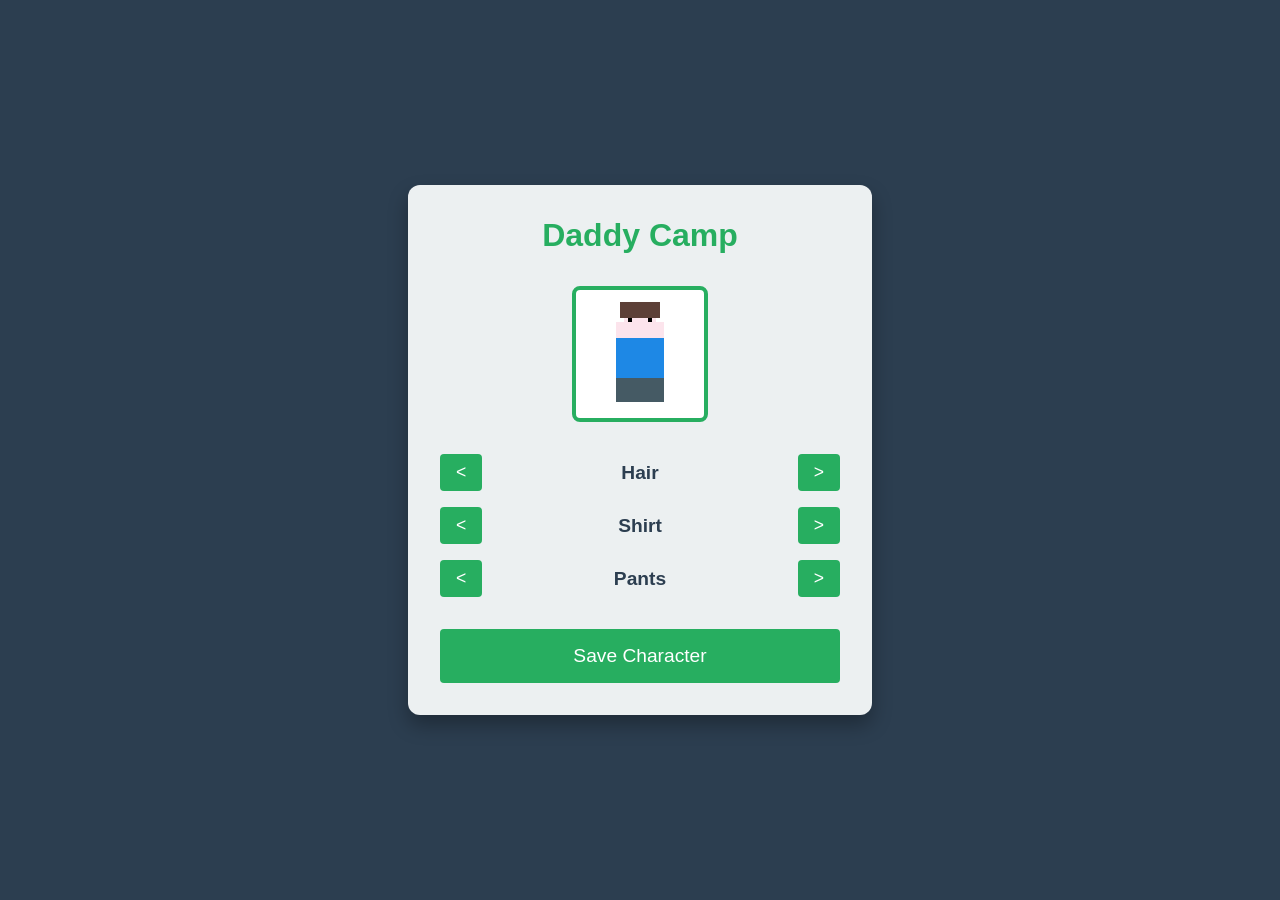
==== index.html @ a2095df0 "Initial Phase 1 boilerplate with SVG assets" ====
<!DOCTYPE html>
<html lang="en">
<head>
    <meta charset="UTF-8">
    <meta name="viewport" content="width=device-width, initial-scale=1.0, maximum-scale=1.0, user-scalable=no">
    <title>Daddy Camp</title>
    <link rel="stylesheet" href="style.css">
    <link rel="manifest" href="manifest.json">
    <meta name="theme-color" content="#4CAF50">
    <link rel="apple-touch-icon" href="icons/icon-192.svg">
</head>
<body>
    <div id="app">
        <header>
            <h1>Daddy Camp</h1>
        </header>

        <main>
            <div id="character-preview">
                <div class="layer" id="layer-base"></div>
                <div class="layer" id="layer-hair"></div>
                <div class="layer" id="layer-shirt"></div>
                <div class="layer" id="layer-pants"></div>
            </div>

            <div id="controls">
                <div class="control-group" data-category="hair">
                    <button class="prev">&lt;</button>
                    <span class="label">Hair</span>
                    <button class="next">&gt;</button>
                </div>
                <div class="control-group" data-category="shirt">
                    <button class="prev">&lt;</button>
                    <span class="label">Shirt</span>
                    <button class="next">&gt;</button>
                </div>
                <div class="control-group" data-category="pants">
                    <button class="prev">&lt;</button>
                    <span class="label">Pants</span>
                    <button class="next">&gt;</button>
                </div>
            </div>
        </main>

        <footer>
            <button id="save-btn">Save Character</button>
        </footer>
    </div>
    <script src="app.js"></script>
    <script>
        if ('serviceWorker' in navigator) {
            window.addEventListener('load', () => {
                navigator.serviceWorker.register('/sw.js');
            });
        }
    </script>
</body>
</html>
---- style.css ----
:root {
    --bg-color: #2c3e50;
    --card-bg: #ecf0f1;
    --primary: #27ae60;
    --primary-dark: #2ecc71;
    --text: #2c3e50;
    --white: #ffffff;
}

body {
    font-family: 'Segoe UI', Tahoma, Geneva, Verdana, sans-serif;
    background-color: var(--bg-color);
    margin: 0;
    padding: 0;
    color: var(--text);
    display: flex;
    justify-content: center;
    align-items: center;
    min-height: 100vh;
}

#app {
    background-color: var(--card-bg);
    padding: 2rem;
    border-radius: 12px;
    box-shadow: 0 10px 20px rgba(0, 0, 0, 0.3);
    text-align: center;
    width: 90vw;
    max-width: 400px;
}

header h1 {
    margin-top: 0;
    color: var(--primary);
}

#character-preview {
    width: 128px;
    height: 128px;
    margin: 2rem auto;
    position: relative;
    background-color: var(--white);
    border: 4px solid var(--primary);
    border-radius: 8px;
    overflow: hidden;
}

.layer {
    position: absolute;
    top: 0;
    left: 0;
    width: 100%;
    height: 100%;
    background-size: contain;
    background-repeat: no-repeat;
    background-position: center;
    image-rendering: pixelated;
    image-rendering: crisp-edges;
}

#controls {
    display: flex;
    flex-direction: column;
    gap: 1rem;
    margin: 2rem 0;
}

.control-group {
    display: flex;
    align-items: center;
    justify-content: space-between;
}

.control-group span {
    font-weight: bold;
    font-size: 1.2rem;
    width: 100px;
}

button {
    background-color: var(--primary);
    color: var(--white);
    border: none;
    padding: 0.5rem 1rem;
    border-radius: 4px;
    cursor: pointer;
    font-size: 1.1rem;
    transition: background-color 0.2s;
}

button:active {
    background-color: var(--primary-dark);
}

#save-btn {
    width: 100%;
    padding: 1rem;
    font-size: 1.2rem;
    background-color: var(--primary);
}
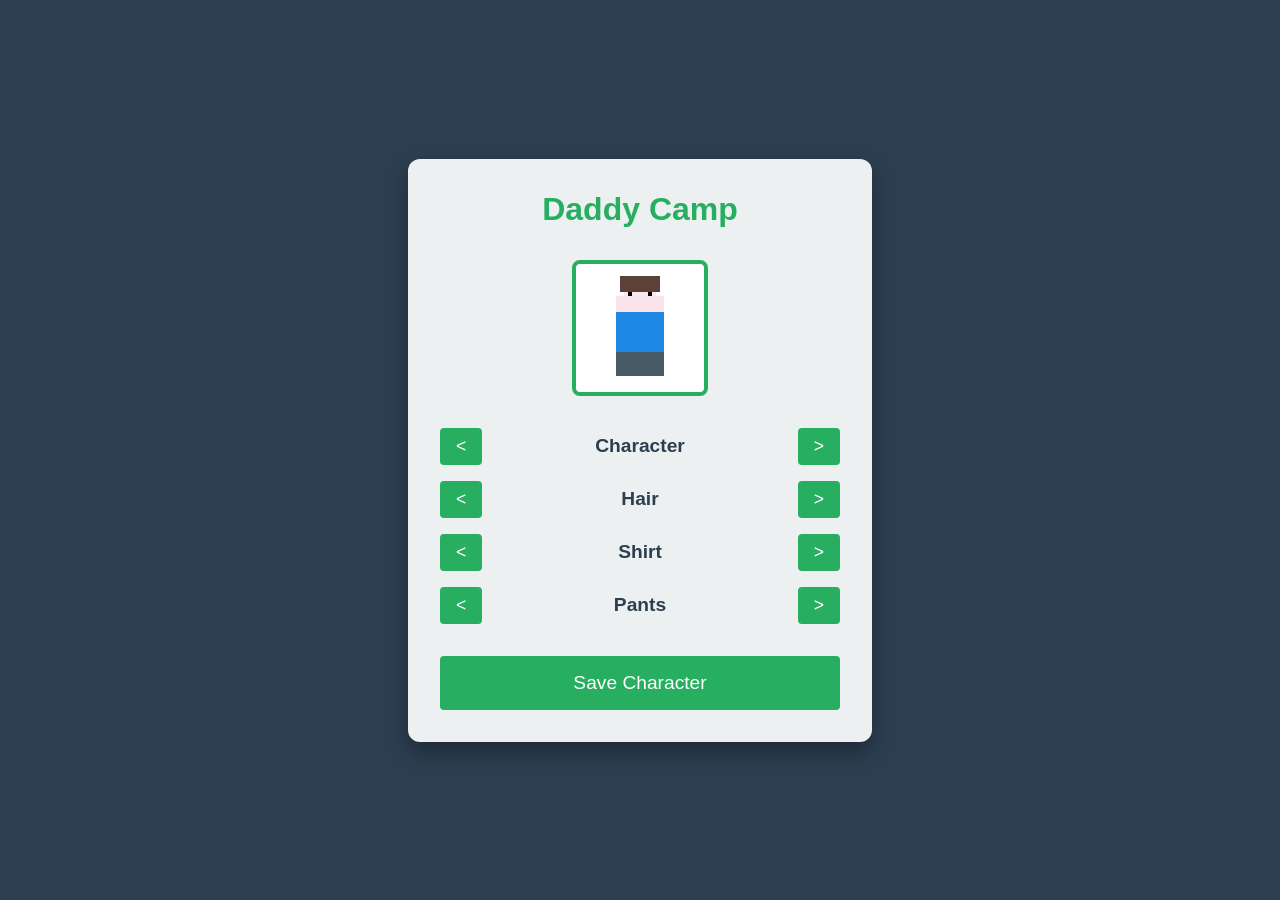
==== commit af5215e5: "Add boy and girl character versions" ====
--- a/index.html
+++ b/index.html
@@ -24,6 +24,11 @@
             </div>
 
             <div id="controls">
+                <div class="control-group" data-category="base">
+                    <button class="prev">&lt;</button>
+                    <span class="label">Character</span>
+                    <button class="next">&gt;</button>
+                </div>
                 <div class="control-group" data-category="hair">
                     <button class="prev">&lt;</button>
                     <span class="label">Hair</span>
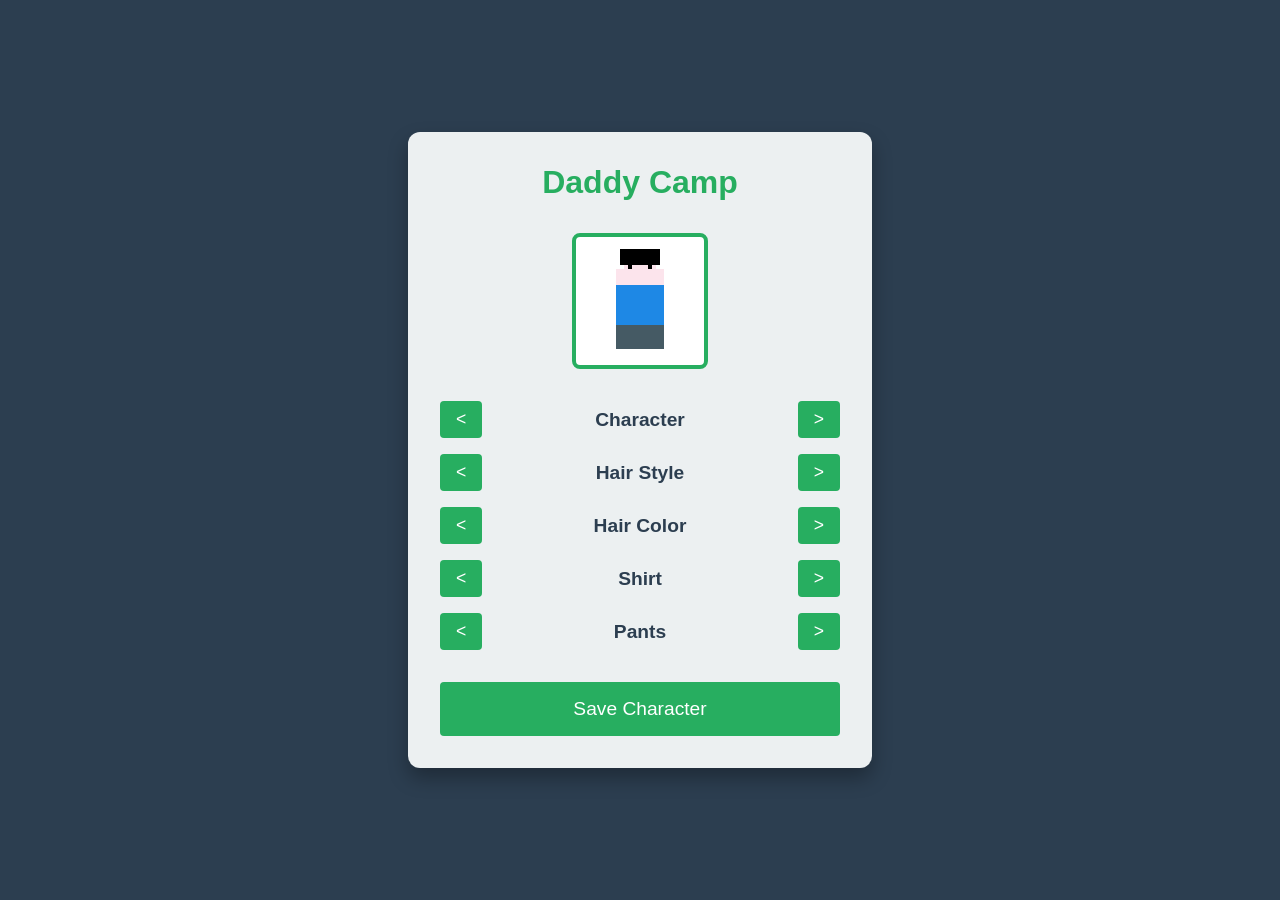
==== commit 05c3abb1: "Separate hair style and hair color" ====
--- a/index.html
+++ b/index.html
@@ -31,7 +31,12 @@
                 </div>
                 <div class="control-group" data-category="hair">
                     <button class="prev">&lt;</button>
-                    <span class="label">Hair</span>
+                    <span class="label">Hair Style</span>
+                    <button class="next">&gt;</button>
+                </div>
+                <div class="control-group" data-category="hairColor">
+                    <button class="prev">&lt;</button>
+                    <span class="label">Hair Color</span>
                     <button class="next">&gt;</button>
                 </div>
                 <div class="control-group" data-category="shirt">
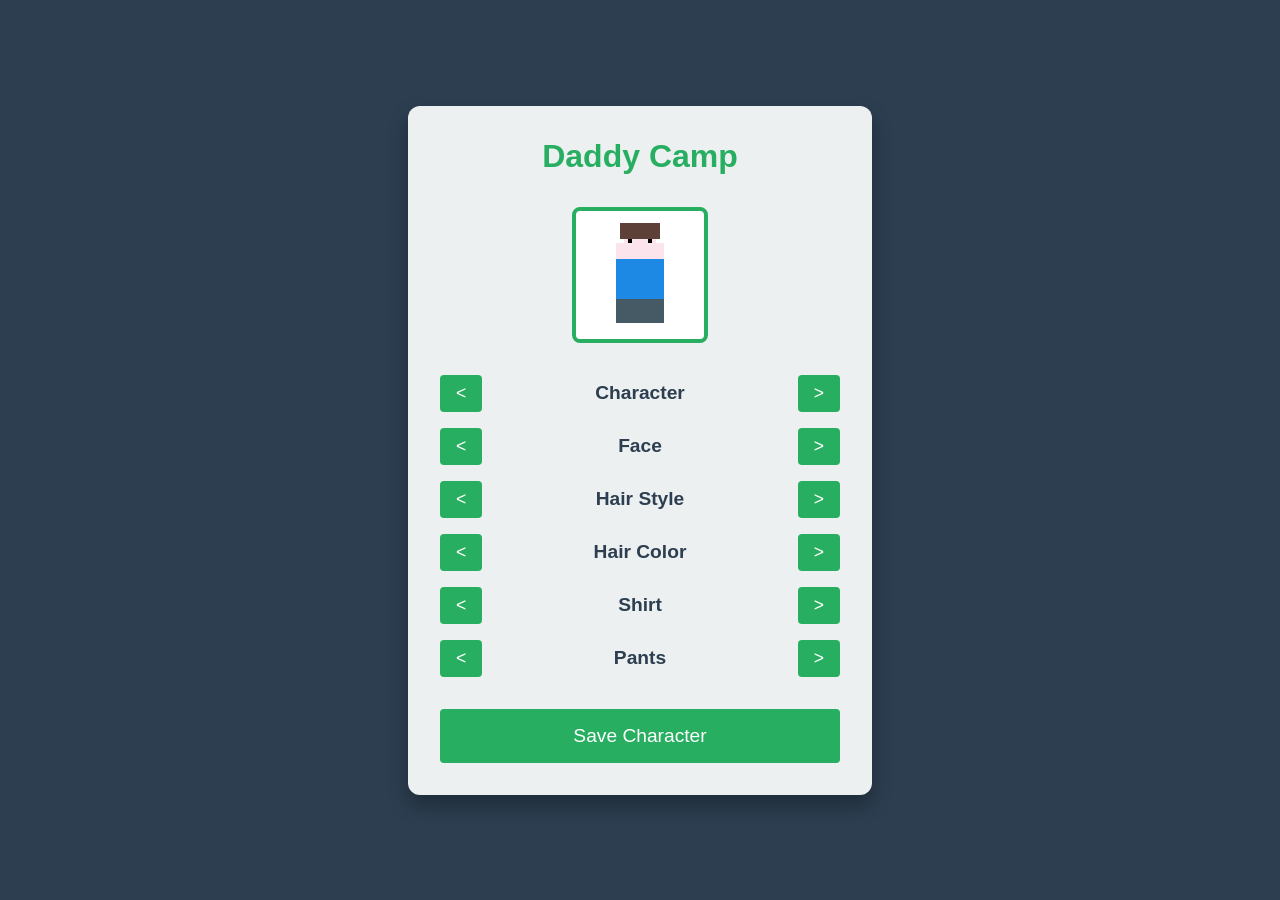
==== commit 2893f5f3: "Add Face customization and separate faces from base bodies (v8)" ====
--- a/index.html
+++ b/index.html
@@ -18,6 +18,7 @@
         <main>
             <div id="character-preview">
                 <div class="layer" id="layer-base"></div>
+                <div class="layer" id="layer-face"></div>
                 <div class="layer" id="layer-hair"></div>
                 <div class="layer" id="layer-shirt"></div>
                 <div class="layer" id="layer-pants"></div>
@@ -27,6 +28,11 @@
                 <div class="control-group" data-category="base">
                     <button class="prev">&lt;</button>
                     <span class="label">Character</span>
+                    <button class="next">&gt;</button>
+                </div>
+                <div class="control-group" data-category="face">
+                    <button class="prev">&lt;</button>
+                    <span class="label">Face</span>
                     <button class="next">&gt;</button>
                 </div>
                 <div class="control-group" data-category="hair">
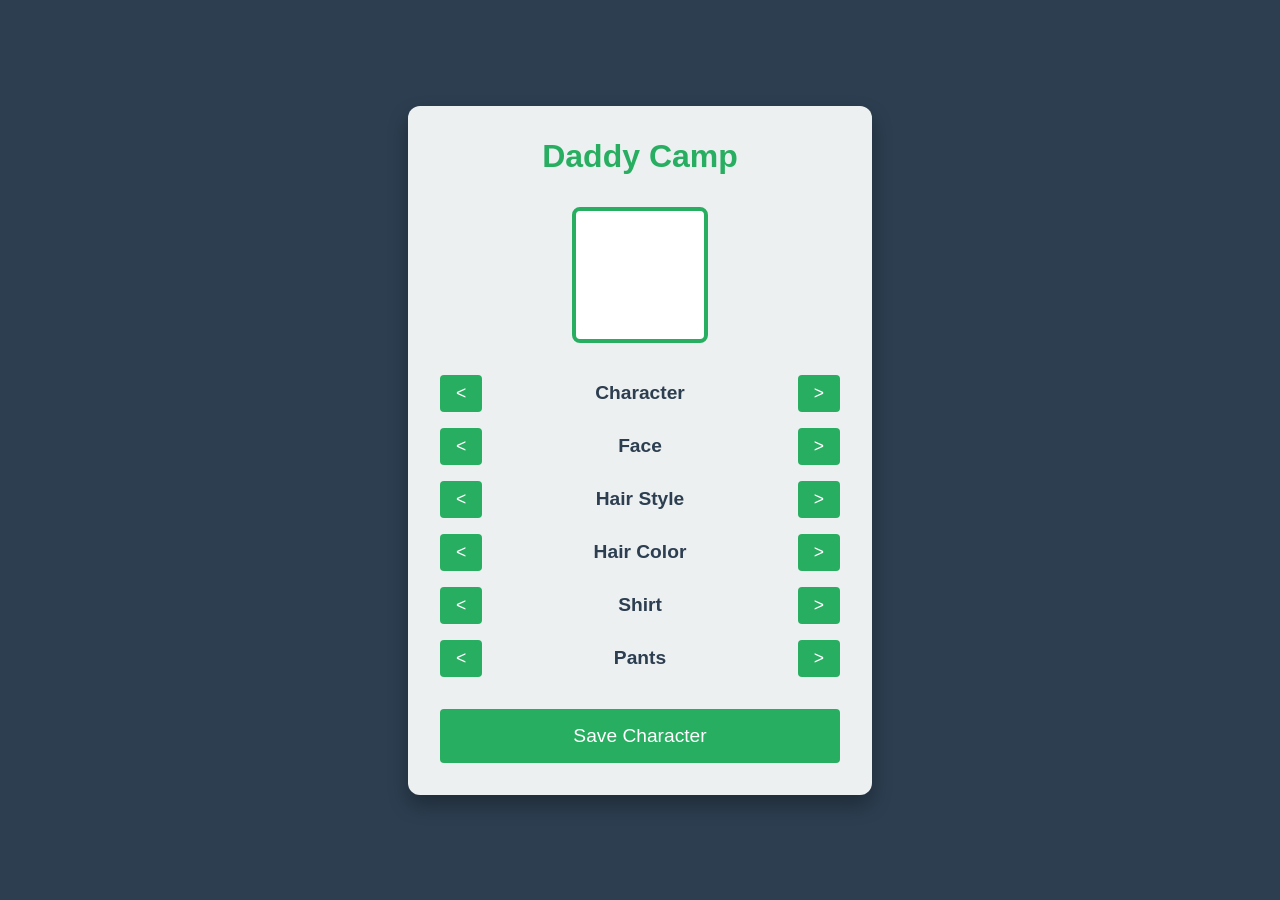
==== commit dc706671: "Initialize Firebase and update script tag to module type" ====
--- a/index.html
+++ b/index.html
@@ -62,7 +62,7 @@
             <button id="save-btn">Save Character</button>
         </footer>
     </div>
-    <script src="app.js"></script>
+    <script type="module" src="app.js"></script>
     <script>
         if ('serviceWorker' in navigator) {
             window.addEventListener('load', () => {
--- a/style.css
+++ b/style.css
@@ -58,6 +58,12 @@
     image-rendering: crisp-edges;
 }
 
+#layer-base { z-index: 1; }
+#layer-face { z-index: 2; }
+#layer-shirt { z-index: 3; }
+#layer-pants { z-index: 4; }
+#layer-hair { z-index: 5; }
+
 #controls {
     display: flex;
     flex-direction: column;
